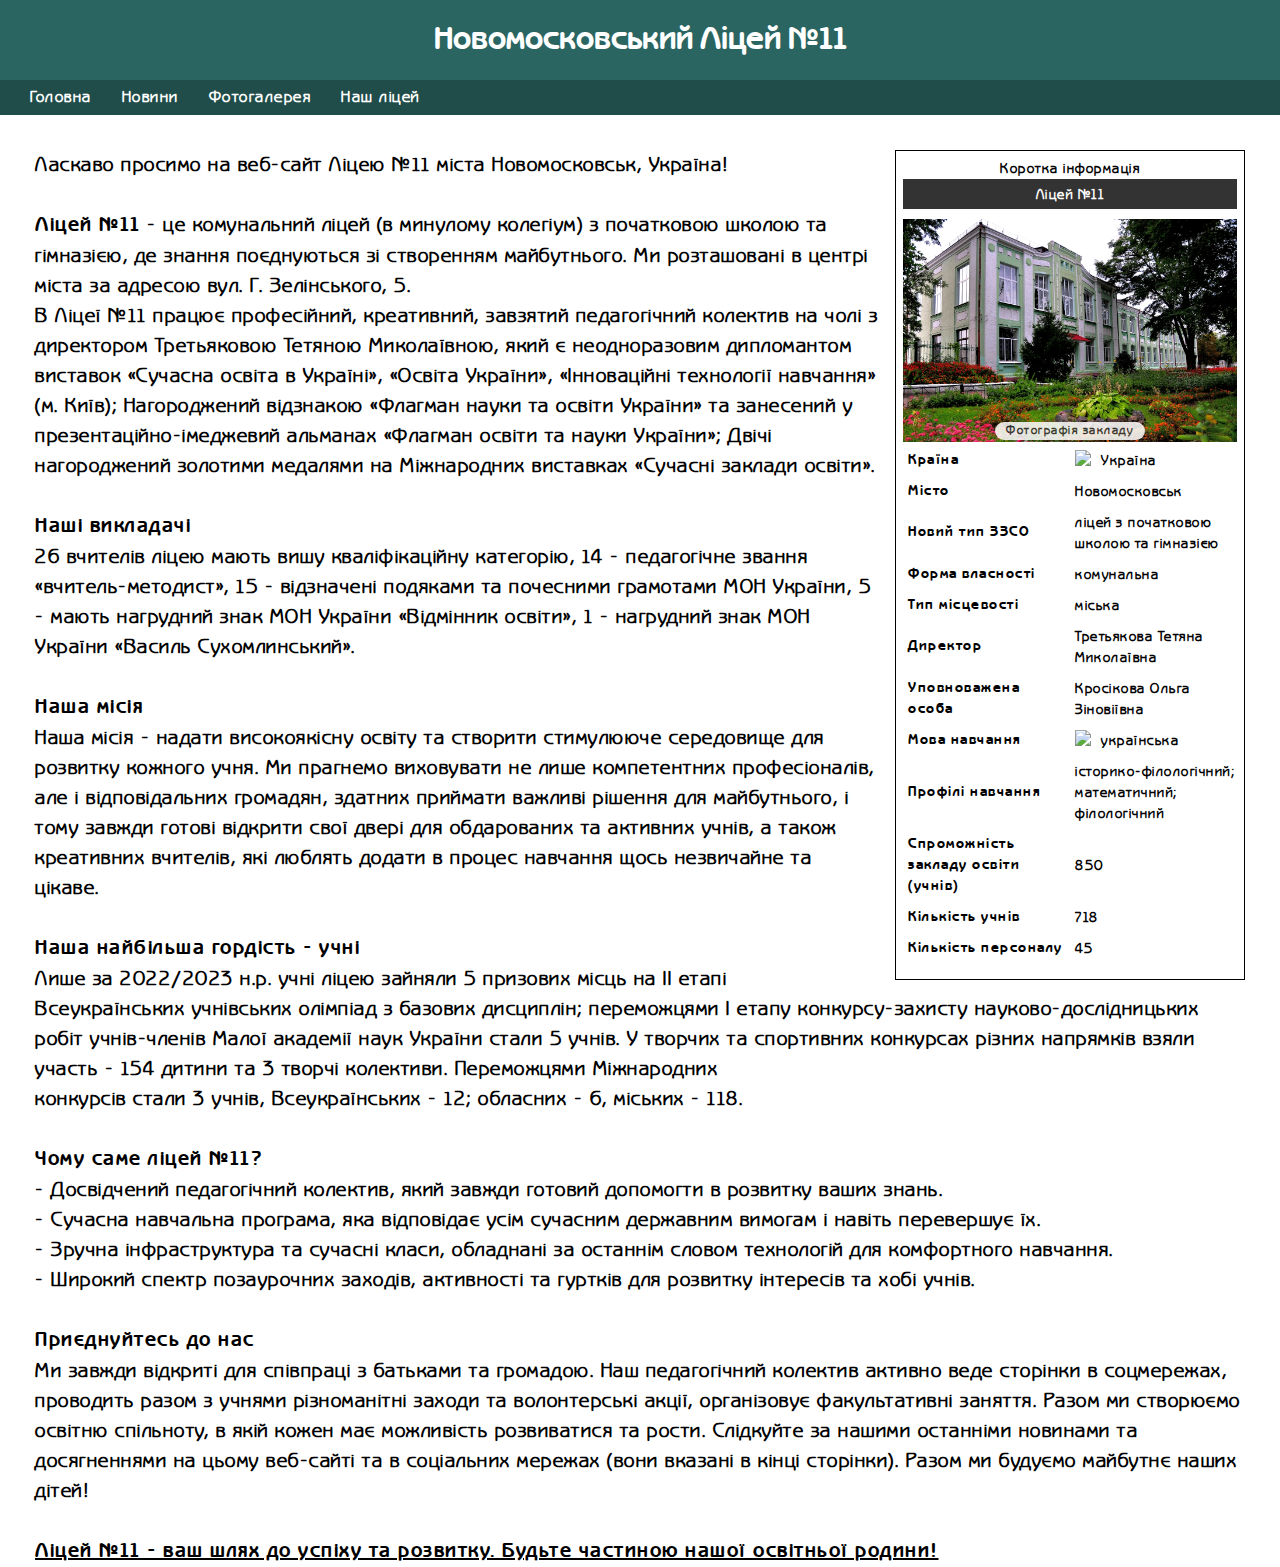
==== index.html @ b421e07e "Update 24.09.2023" ====
<!DOCTYPE html>
<html lang="ua">
<head>
    <meta charset="UTF-8">
    <meta name="viewport" content="width=device-width, initial-scale=1.0">
    <title>Ліцей №11</title>
    <link rel="stylesheet" href="style.css">
</head>
<body>
    <!-- Descriptions of all classes and objects are in the CSS -->



    <!-- Menu -->
    <div class="menu">
        <h1>Новомосковський Ліцей №11</h1>
    </div>
    <div class="navigation">
        <a class="activelink" href="404.html">Головна</a>
        <a class="" href="404.html">Новини</a>
        <a class="" href="404.html">Фотогалерея</a>
        <a class="" href="404.html">Наш ліцей</a>
    </div>

    <section class="about">
        <table class="about_short">
            <tbody>
                <tr><td>Коротка інформація</td></tr>
                <tr><th>Ліцей №11</th></tr>
                <tr>
                    <td class="about_short_withimage">
                        <img src="images/main_lyceum_photo.jpg" class="about_text_short_withimage_image">
                        <span class="about_text_short_withimage_description">Фотографія закладу</span>
                    </td>
                </tr>
                <tr class="about_short_2obj">
                    <td class="text_bold">Країна</td>
                    <td><img src="https://upload.wikimedia.org/wikipedia/commons/4/49/Flag_of_Ukraine.svg">Україна</td>
                </tr>
                <tr class="about_short_2obj">
                    <td class="text_bold">Місто</td>
                    <td>Новомосковськ</td>
                </tr>
                <tr class="about_short_2obj">
                    <td class="text_bold">Новий тип ЗЗСО</td>
                    <td>ліцей з початковою школою та гімназією</td>
                </tr>
                <tr class="about_short_2obj">
                    <td class="text_bold">Форма власності</td>
                    <td>комунальна</td>
                </tr>
                <tr class="about_short_2obj">
                    <td class="text_bold">Тип місцевості</td>
                    <td>міська</td>
                </tr>
                <tr class="about_short_2obj">
                    <td class="text_bold">Директор</td>
                    <td>Третьякова Тетяна Миколаївна</td>
                </tr>
                <tr class="about_short_2obj">
                    <td class="text_bold">Уповноважена <br> особа</td>
                    <td>Кросікова Ольга Зіновіївна</td>
                </tr>
                <tr class="about_short_2obj">
                    <td class="text_bold">Мова навчання</td>
                    <td><img src="https://upload.wikimedia.org/wikipedia/commons/4/49/Flag_of_Ukraine.svg">українська</td>
                </tr>
                <tr class="about_short_2obj">
                    <td class="text_bold">Профілі навчання</td>
                    <td>історико-філологічний; математичний; філологічний</td>
                </tr>
                <tr class="about_short_2obj">
                    <td class="text_bold">Спроможність закладу освіти (учнів)</td>
                    <td>850</td>
                </tr>
                <tr class="about_short_2obj">
                    <td class="text_bold">Кількість учнів</td>
                    <td>718</td>
                </tr>
                <tr class="about_short_2obj">
                    <td class="text_bold">Кількість персоналу</td>
                    <td>45</td>
                </tr>
            </tbody>
        </table>
        <p class="about_text">
            Ласкаво просимо на веб-сайт Ліцею №11 міста Новомосковськ, Україна! <br> <br>

            <span class="text_bold">Ліцей №11</span> - це комунальний ліцей (в минулому колегіум) з початковою школою та гімназією, де знання поєднуються зі створенням майбутнього. Ми розташовані в центрі міста за адресою вул. Г. Зелінського, 5. <span class="about_text_underlined"> <br>
            В Ліцеї №11 працює професійний, креативний, завзятий педагогічний колектив на чолі з директором Третьяковою Тетяною Миколаївною, який є неодноразовим дипломантом виставок «Сучасна освіта в Україні», «Освіта України», «Інноваційні технології навчання» (м. Київ); Нагороджений відзнакою «Флагман науки та освіти України» та занесений у презентаційно-імеджевий альманах «Флагман освіти та науки України»; Двічі нагороджений золотими медалями на Міжнародних виставках «Сучасні заклади освіти». <br> <br>
            
            <span class="text_bold">Наші викладачі</span> <br>
            26 вчителів ліцею мають вишу кваліфікаційну категорію, 14 - педагогічне звання «вчитель-методист», 15 - відзначені подяками та почесними грамотами МОН України, 5 - мають нагрудний знак МОН України «Відмінник освіти», 1 - нагрудний знак МОН України «Василь Сухомлинський». <br> <br>

            <span class="text_bold">Наша місія</span> <br>
            Наша місія - надати високоякісну освіту та створити стимулююче середовище для розвитку кожного учня.</span> Ми прагнемо виховувати не лише компетентних професіоналів, але і відповідальних громадян, здатних приймати важливі рішення для майбутнього, і тому завжди готові відкрити свої двері для обдарованих та активних учнів, а також креативних вчителів, які люблять додати в процес навчання щось незвичайне та цікаве. <br> <br>

            <span class="text_bold">Наша найбільша гордість - учні</span> <br>
            Лише за 2022/2023 н.р. учні ліцею зайняли 5 призових місць на II етапі Всеукраїнських учнівських олімпіад з базових дисциплін; переможцями І етапу конкурсу-захисту науково-дослідницьких робіт учнів-членів Малої академії наук України стали 5 учнів. У творчих та спортивних конкурсах різних напрямків взяли участь - 154 дитини та 3 творчі колективи. Переможцями Міжнародних <br> конкурсів стали 3 учнів, Всеукраїнських - 12; обласних - 6, міських - 118. <br> <br>

            <span class="text_bold">Чому саме ліцей №11?</span> <br>
            - Досвідчений педагогічний колектив, який завжди готовий допомогти в розвитку ваших знань. <br>
            - Сучасна навчальна програма, яка відповідає усім сучасним державним вимогам і навіть перевершує їх.  <br>
            - Зручна інфраструктура та сучасні класи, обладнані за останнім словом технологій для комфортного навчання. <br>
            - Широкий спектр позаурочних заходів, активності та гуртків для розвитку інтересів та хобі учнів. <br> <br>

            <span class="text_bold">Приєднуйтесь до нас</span> <br>
            Ми завжди відкриті для співпраці з батьками та громадою. Наш педагогічний колектив активно веде сторінки в соцмережах, проводить разом з учнями різноманітні заходи та волонтерські акції, організовує факультативні заняття. Разом ми створюємо освітню спільноту, в якій кожен має можливість розвиватися та рости. Слідкуйте за нашими останніми новинами та досягненнями на цьому веб-сайті та в соціальних мережах (вони вказані в кінці сторінки). Разом ми будуємо майбутнє наших дітей! <br> <br>

            <span class="text_bold text_underlined">Ліцей №11 - ваш шлях до успіху та розвитку. Будьте частиною нашої освітньої родини!</span>
        </p>
    </section>
</body>
<script src="script.js"></script>
</html>
---- style.css ----
/* CSS RESET */
*{
    margin: 0;
    padding: 0;
}
body {
    min-height: 100vh;
    scroll-behavior: smooth;
    text-rendering: optimizeSpeed;
    line-height: 1.5;
}
img {
    max-width: 100%;
    display: block;
}
input,
button,
textarea,
select {
  font: inherit;
}
a{
    text-decoration: none;
}
a:hover{
    text-decoration: underline;
    cursor: pointer;
}



/* FONTS */
@font-face {
    font-family: 'header';
    src: url(fonts/BenguiatGothicC_Bold.ttf)
}/*the font for headers*/
@font-face {
    font-family: 'regular';
    src: url(fonts/BenguiatGothicC.ttf);
}/*the font for other components*/



/* MENU */
.menu{
    width: 100%;
    height: 80px;
    background: #2a6561;
    display: flex;
    justify-content: center;
    align-items: center;
}/*main menu block*/
h1{
    color: #fff;
    font-family: 'header';
    font-size: 32px;
}/*main page title*/
.navigation{
    width: calc(100% - 30px);
    height: 35px;
    background: #204d4a;
    display: flex;
    padding-left: 30px;
    align-items: center;
    gap: 30px;
}/*container with links to all pages*/
.navigation a{
    color: #fff;
    font-family: 'regular';
    font-weight: 600;
    letter-spacing: 1.5px;
}/*link to some page*/
.activelink{
    color: silver;
}/*link to the page that is currently open*/



/* THE SECTION WITH BASIC INFO ABOUT LYCEUM */
.about{
    height: 1000px;
    padding: 35px;
}
.about_text{
    width: 100%;
    height: 100%;
    font-family: 'regular';
    font-weight: bold;
    letter-spacing: 1.5px;
    font-size: 20px;
}
.text_bold{
    font-family: 'header';
    font-weight: 900;
}
.text_underlined{
    text-decoration: underline;
}



.about_short{
    width: 350px;
    height: 830px;
    border: 1px solid;
    padding: 5px;
    font-family: 'regular';
    font-weight: bold;
    letter-spacing: 1.5px;
    font-size: 14px;
    float: right;
    margin-left: 15px;
}
.about_short thead{
    display: block;
}
.about_short tr{
    width: 100%;
    display: flex;
    justify-content: center;
    align-items: center;
}
.about_short th{
    width: 100%;
    height: 30px;
    background: #333333;
    color: #fff;
    margin-bottom: 10px;
    display: flex;
    justify-content: center;
    align-items: center;
}
.about_short span{
    width: 45%;
    display: flex;
    justify-content: center;
    align-items: center;
}
.about_text_short_withimage img{
    position: relative;
    z-index: 0;
}
.about_text_short_withimage_description{
    font-size: 12px;
    color: #333333;
    background-color: #fff;
    opacity: 0.85;
    border-radius: 10px;
    position: relative;
    z-index: 1;
    margin: auto;
    margin-top: -20px;
}
.about_short_2obj{
    margin-top: 10px;
}
.about_short_2obj td{
    width: 50%;
    /* height: 25px; */
    display: flex;
    gap: 10px;
    padding-left: 5px;
}
.about_short_2obj img{
    height: 18px;
}
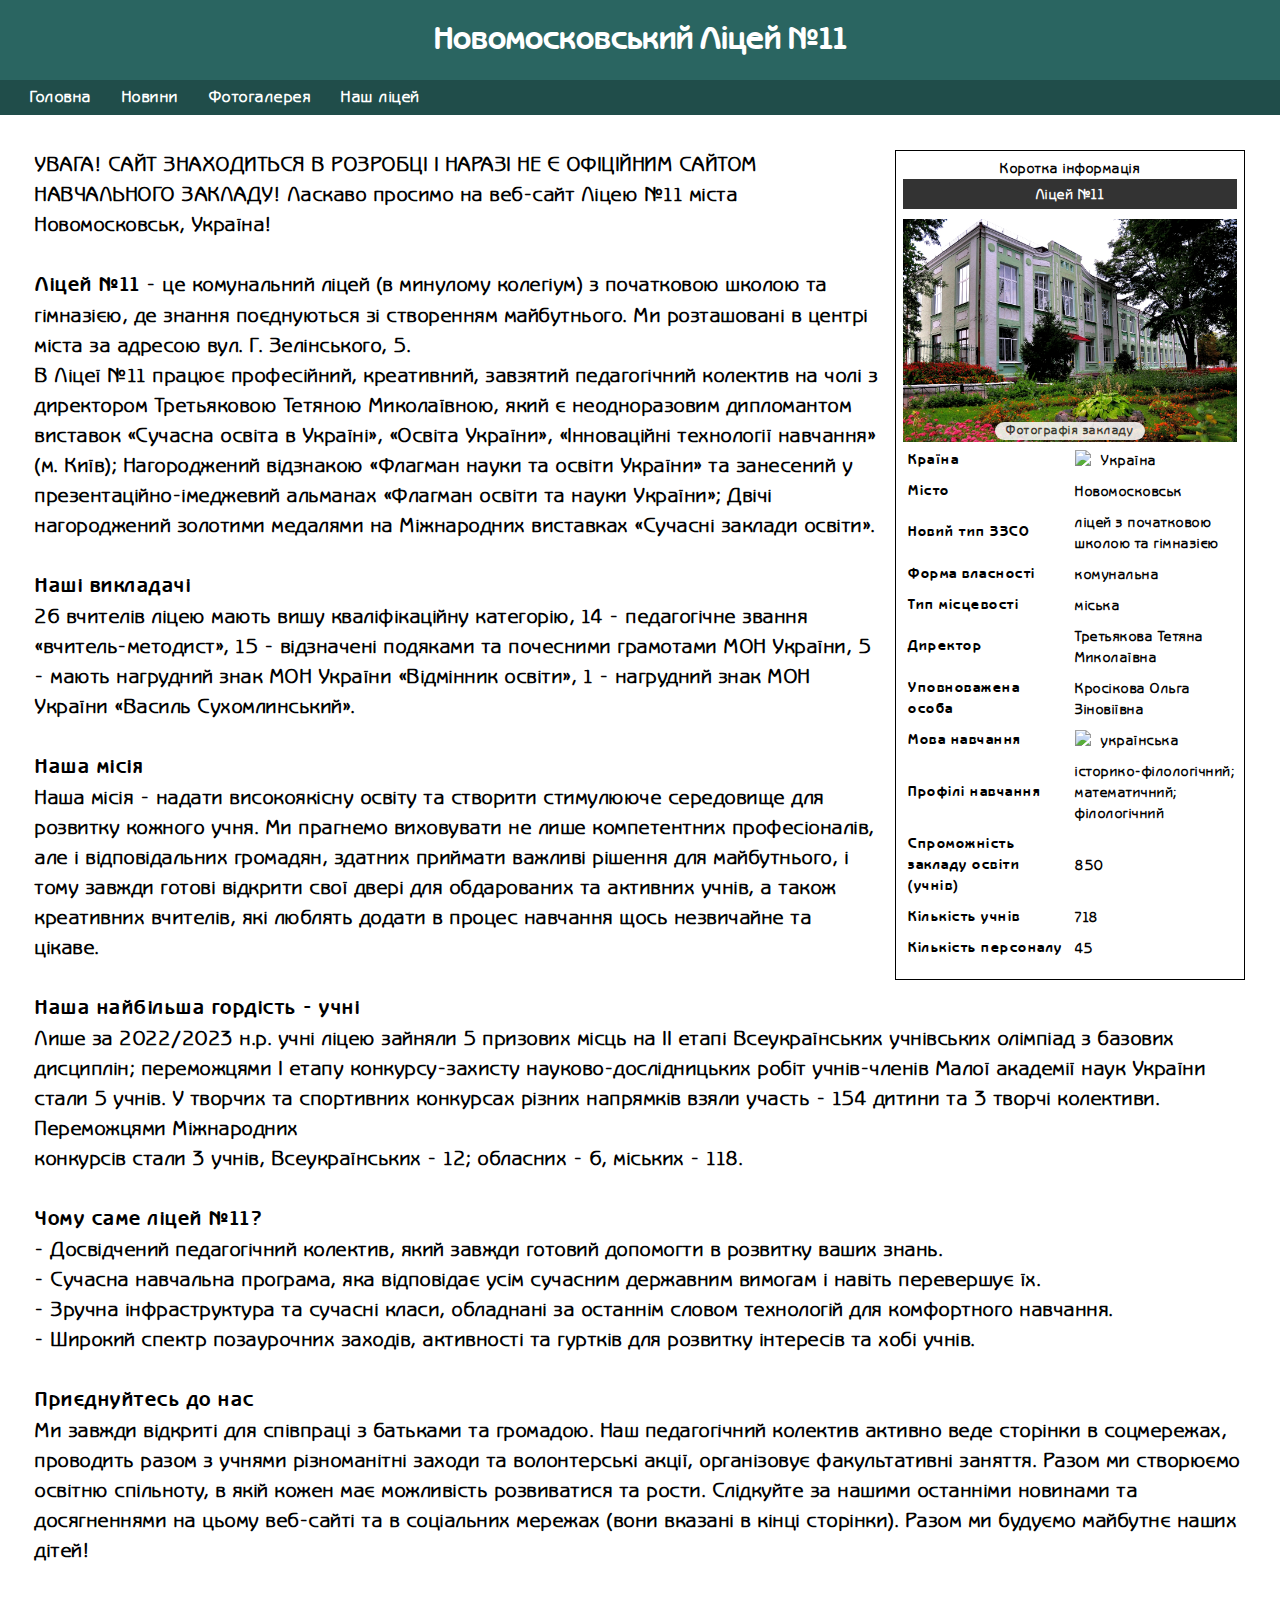
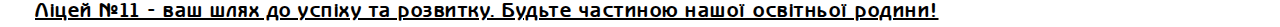
==== commit c26e2737: "Update index.html" ====
--- a/index.html
+++ b/index.html
@@ -84,6 +84,8 @@
             </tbody>
         </table>
         <p class="about_text">
+            УВАГА! САЙТ ЗНАХОДИТЬСЯ В РОЗРОБЦІ І НАРАЗІ НЕ Є ОФІЦІЙНИМ САЙТОМ НАВЧАЛЬНОГО ЗАКЛАДУ!
+
             Ласкаво просимо на веб-сайт Ліцею №11 міста Новомосковськ, Україна! <br> <br>
 
             <span class="text_bold">Ліцей №11</span> - це комунальний ліцей (в минулому колегіум) з початковою школою та гімназією, де знання поєднуються зі створенням майбутнього. Ми розташовані в центрі міста за адресою вул. Г. Зелінського, 5. <span class="about_text_underlined"> <br>
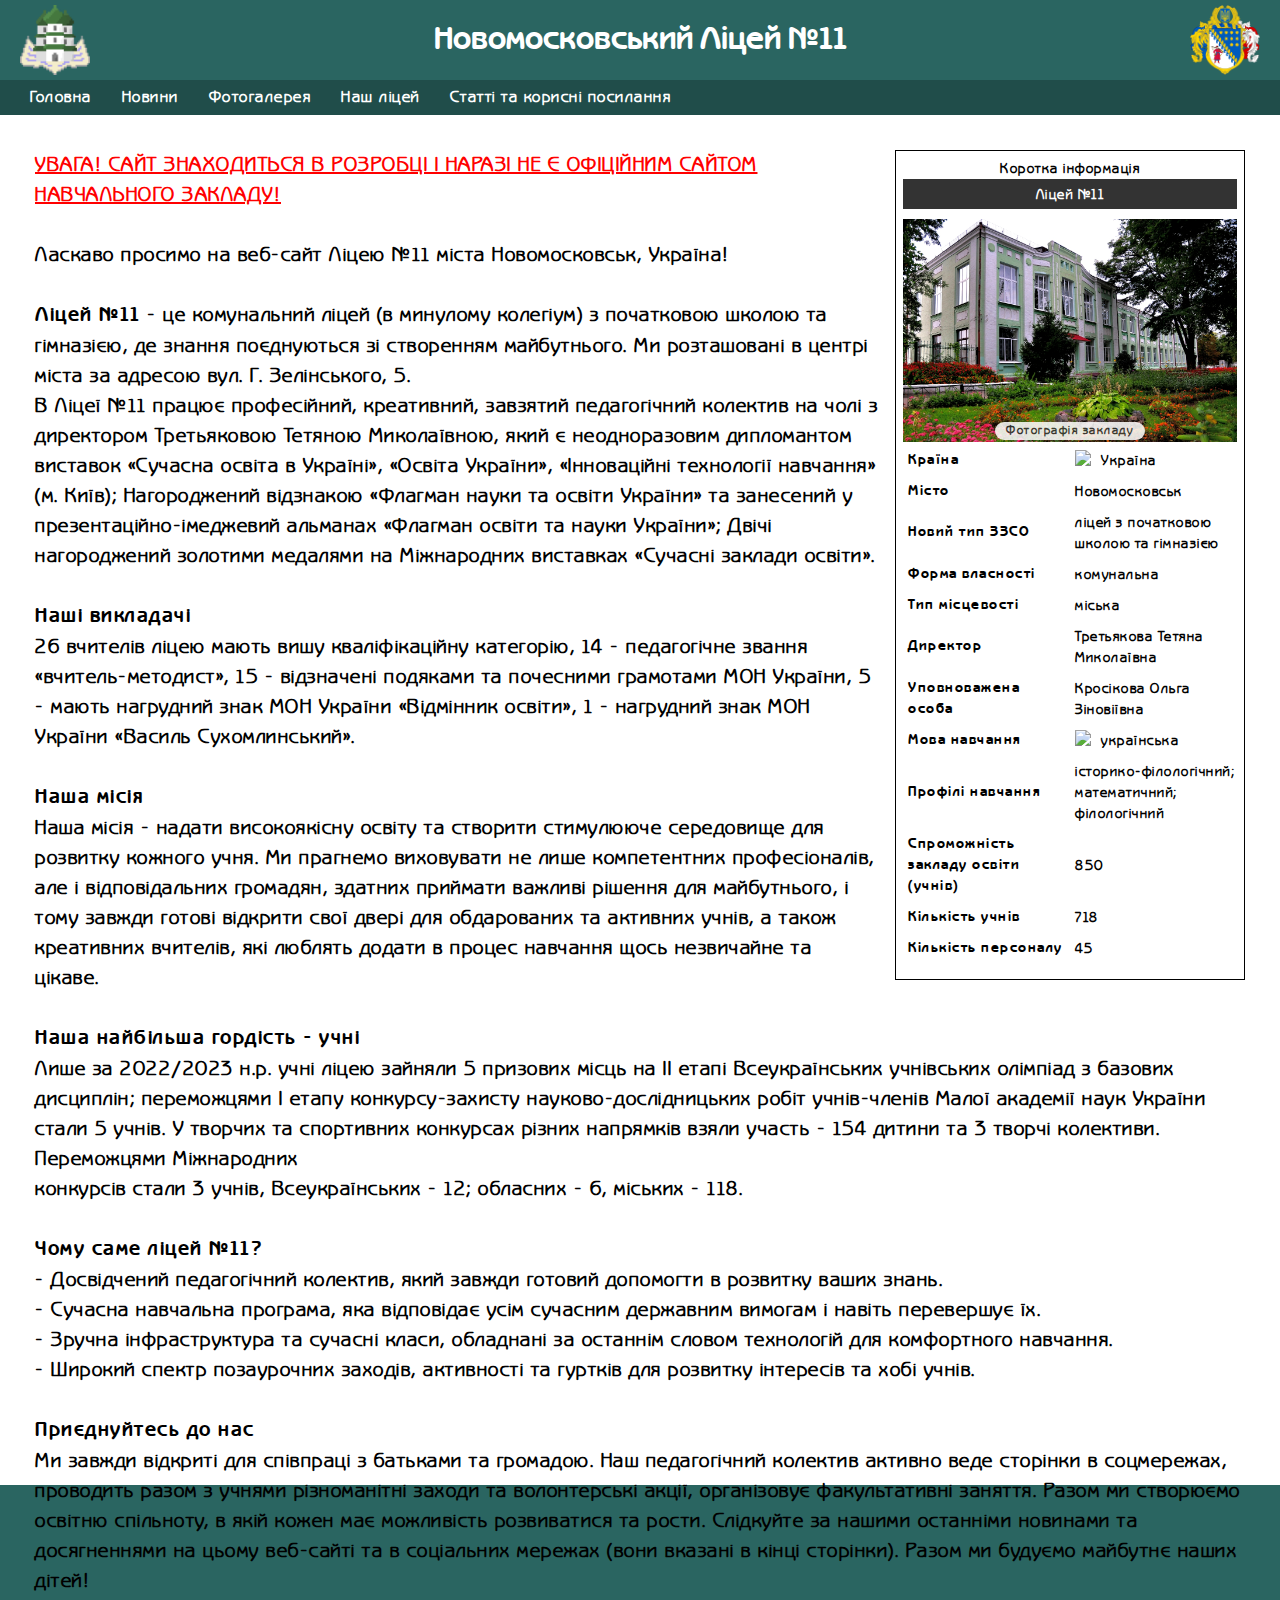
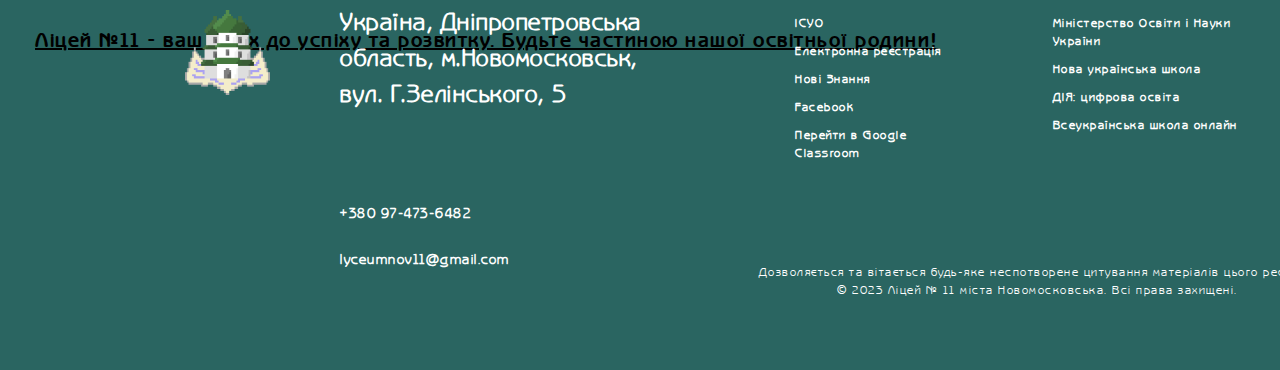
==== commit ecc49896: "Update 24.09.2023" ====
--- a/index.html
+++ b/index.html
@@ -13,13 +13,16 @@
 
     <!-- Menu -->
     <div class="menu">
+        <img src="images/coatofarms_school.png" class="coatofarms_school">
         <h1>Новомосковський Ліцей №11</h1>
+        <img src="images/coatofarms_region.png" class="coatofarms_region">
     </div>
     <div class="navigation">
         <a class="activelink" href="404.html">Головна</a>
         <a class="" href="404.html">Новини</a>
         <a class="" href="404.html">Фотогалерея</a>
         <a class="" href="404.html">Наш ліцей</a>
+        <a class="" href="404.html">Статті та корисні посилання</a>
     </div>
 
     <section class="about">
@@ -84,7 +87,7 @@
             </tbody>
         </table>
         <p class="about_text">
-            УВАГА! САЙТ ЗНАХОДИТЬСЯ В РОЗРОБЦІ І НАРАЗІ НЕ Є ОФІЦІЙНИМ САЙТОМ НАВЧАЛЬНОГО ЗАКЛАДУ!
+            <span style="font-weight: 700; text-decoration: underline; color: red;">УВАГА! САЙТ ЗНАХОДИТЬСЯ В РОЗРОБЦІ І НАРАЗІ НЕ Є ОФІЦІЙНИМ САЙТОМ НАВЧАЛЬНОГО ЗАКЛАДУ!</span> <br> <br>
 
             Ласкаво просимо на веб-сайт Ліцею №11 міста Новомосковськ, Україна! <br> <br>
 
@@ -112,6 +115,34 @@
             <span class="text_bold text_underlined">Ліцей №11 - ваш шлях до успіху та розвитку. Будьте частиною нашої освітньої родини!</span>
         </p>
     </section>
+
+    <div class="footer">
+        <img src="images/coatofarms_school.png" class="footer_logo">
+        <div class="footer_center">
+            <p class="footer_center_adress">Україна, Дніпропетровська область, м.Новомосковськ, вул. Г.Зелінського, 5</p>
+            <p class="footer_center_number">+380 97-473-6482</p>
+            <p class="footer_center_email">lyceumnov11@gmail.com</p>
+        </div>
+        <div class="footer_right">
+            <ul class="footer_right_linksbox">
+                <li><a href="404.html" class="footer_right_linksbox_link">ІСУО</a></li>
+                <li><a href="404.html" class="footer_right_linksbox_link">Електронна реєстрація</a></li>
+                <li><a href="404.html" class="footer_right_linksbox_link">Нові Знання</a></li>
+                <li><a href="https://www.facebook.com/groups/465868727730921/" class="footer_right_linksbox_link">Facebook</a></li>
+                <li><a href="https://classroom.google.com/" class="footer_right_linksbox_link">Перейти в Google Classroom</a></li>
+            </ul>
+            <ul class="footer_right_linksbox">
+                <li><a href="https://mon.gov.ua/ua" class="footer_right_linksbox_link">Міністерство Освіти і Науки України</a></li>
+                <li><a href="https://nus.org.ua/" class="footer_right_linksbox_link">Нова українська школа</a></li>
+                <li><a href="https://osvita.diia.gov.ua/" class="footer_right_linksbox_link">ДІЯ: цифрова освіта</a></li>
+                <li><a href="https://lms.e-school.net.ua/" class="footer_right_linksbox_link">Всеукраїнська школа онлайн</a></li>
+            </ul>
+            <p class="footer_right_rights">
+                Дозволяється та вітається будь-яке неспотворене цитування матеріалів цього ресурсу. <br>
+                © 2023 Ліцей № 11 міста Новомосковська. Всі права захищені.
+            </p>
+        </div>
+    </div>
 </body>
 <script src="script.js"></script>
 </html>--- a/style.css
+++ b/style.css
@@ -73,14 +73,27 @@
 .activelink{
     color: silver;
 }/*link to the page that is currently open*/
+.coatofarms_school, .coatofarms_region{
+    width: 70px;
+    height: 70px;
+    position: absolute;
+}
+.coatofarms_school{
+    left: 20px;
+    top: 5px;
+}/*the picture with coat of arms of the school*/
+.coatofarms_region{
+    right: 20px;
+    top: 5px;
+}/*the picture with coat of arms of the region*/
 
 
 
 /* THE SECTION WITH BASIC INFO ABOUT LYCEUM */
 .about{
-    height: 1000px;
+    height: 1300px;
     padding: 35px;
-}
+}/*container*/
 .about_text{
     width: 100%;
     height: 100%;
@@ -88,17 +101,14 @@
     font-weight: bold;
     letter-spacing: 1.5px;
     font-size: 20px;
-}
+}/*paragraph with all main info*/
 .text_bold{
     font-family: 'header';
     font-weight: 900;
-}
+}/*the class that makes text bold*/
 .text_underlined{
     text-decoration: underline;
-}
-
-
-
+}/*the class that makes text underlined*/
 .about_short{
     width: 350px;
     height: 830px;
@@ -110,7 +120,7 @@
     font-size: 14px;
     float: right;
     margin-left: 15px;
-}
+}/*wiki look-like table with basic info*/
 .about_short thead{
     display: block;
 }
@@ -153,14 +163,85 @@
 }
 .about_short_2obj{
     margin-top: 10px;
-}
+}/*template class of type "property-value"*/
 .about_short_2obj td{
     width: 50%;
-    /* height: 25px; */
     display: flex;
     gap: 10px;
     padding-left: 5px;
 }
 .about_short_2obj img{
     height: 18px;
+}
+
+
+
+/* FOOTER */
+.footer{
+    width: 100%;
+    height: 485px;
+    background: #2a6561;
+    display: flex;
+    color: #fff;
+    font-family: 'regular';
+    font-weight: bold;
+    letter-spacing: 1.5px;
+}/*container in the bottom of the page*/
+.footer_logo{
+    width: 85px;
+    height: 85px;
+    margin-top: 125px;
+    margin-left: 185px;
+}/*the picture with coat of arms of the school*/
+.footer_center{
+    width: 310px;
+    height: calc(100% -120px);
+    margin-left: 70px;
+    margin-top: 120px;
+}
+.footer_center_adress{
+    width: 310px;
+    font-size: 24px;
+}
+.footer_center_number{
+    font-size: 14px;
+    margin-top: 90px;
+}
+.footer_center_email{
+    font-size: 14px;
+    margin-top: 25px;
+}
+.footer_right{
+    width: 485px;
+    height: calc(100% - 200px);
+    margin-top: 130px;
+    margin-left: 145px;
+    display: flex;
+    gap: 80px;
+    position: relative;
+}
+.footer_right_linksbox{
+    list-style: none;
+    font-family: 'regular';
+    font-weight: bold;
+    letter-spacing: 1.5px;
+    font-size: 12px;
+}
+.footer_right_linksbox li{
+    margin-bottom: 10px;
+}
+.footer_right_linksbox_link{
+    color: #fff;
+    margin-top: 10px;
+}
+.footer_right_rights{
+    width: 120%;
+    position: absolute;
+    left: -10%;
+    bottom: 0;
+    font-size: 12px;
+}
+.footer_right_rights{
+    font-weight: normal;
+    text-align: center;
 }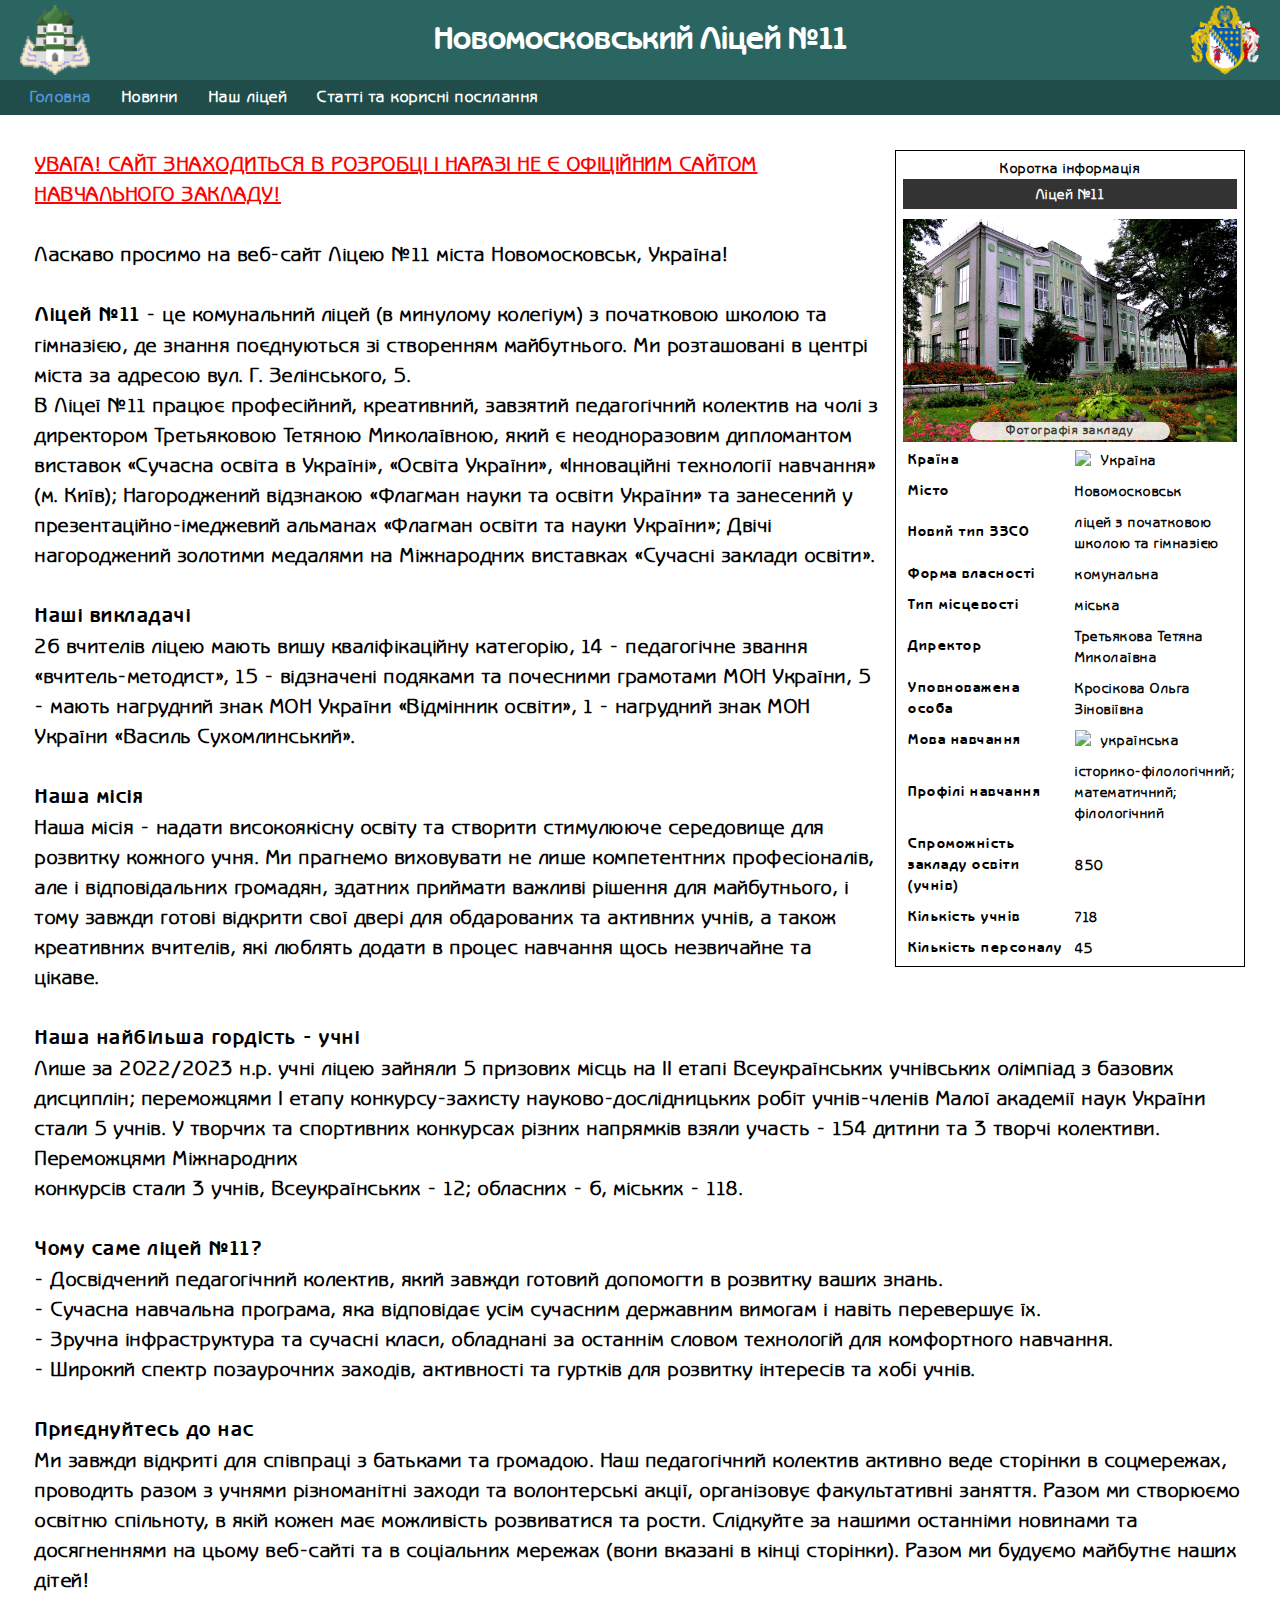
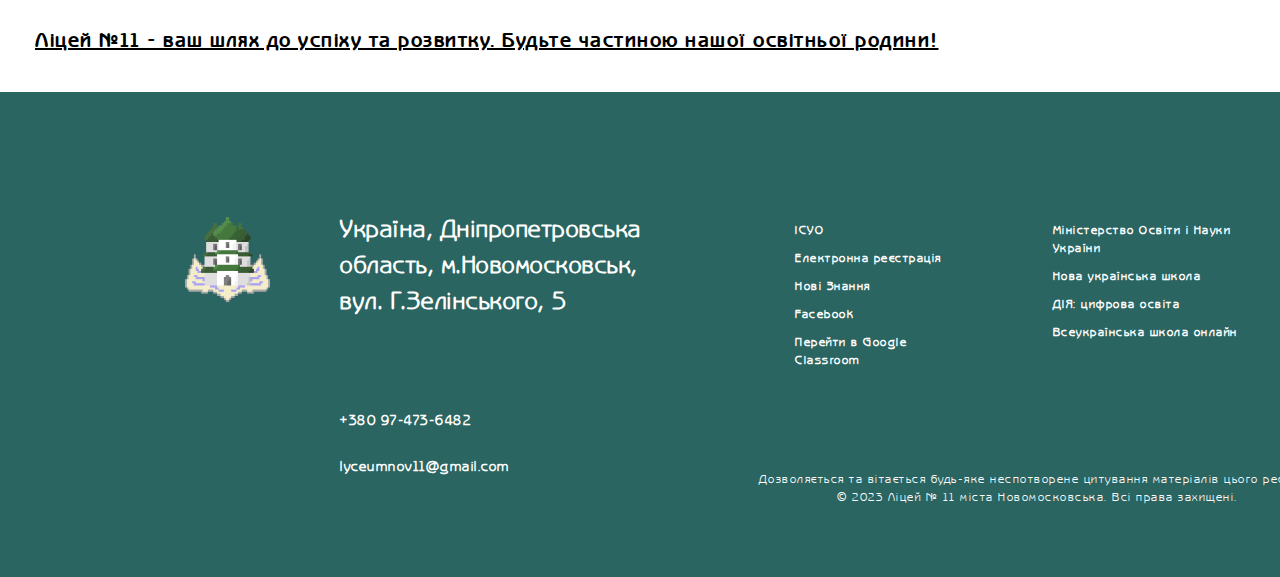
==== commit be9e97c2: "Merge pull request #6 from MaxWheelerCoding/edit" ====
--- a/index.html
+++ b/index.html
@@ -5,10 +5,12 @@
     <meta name="viewport" content="width=device-width, initial-scale=1.0">
     <title>Ліцей №11</title>
     <link rel="stylesheet" href="style.css">
+    <link rel="icon" href="images/coatofarms_school.png">
 </head>
 <body>
+    
     <!-- Descriptions of all classes and objects are in the CSS -->
-
+    
 
 
     <!-- Menu -->
@@ -17,12 +19,12 @@
         <h1>Новомосковський Ліцей №11</h1>
         <img src="images/coatofarms_region.png" class="coatofarms_region">
     </div>
+    
     <div class="navigation">
-        <a class="activelink" href="404.html">Головна</a>
-        <a class="" href="404.html">Новини</a>
-        <a class="" href="404.html">Фотогалерея</a>
-        <a class="" href="404.html">Наш ліцей</a>
-        <a class="" href="404.html">Статті та корисні посилання</a>
+        <a class="navigation_link activelink" href="index.html">Головна</a>
+        <a class="navigation_link" href="404.html">Новини</a>
+        <a class="navigation_link" href="our_lyceum.html">Наш ліцей</a>
+        <a class="navigation_link" href="404.html">Статті та корисні посилання</a>
     </div>
 
     <section class="about">
--- a/style.css
+++ b/style.css
@@ -8,6 +8,7 @@
     scroll-behavior: smooth;
     text-rendering: optimizeSpeed;
     line-height: 1.5;
+    overflow-x: hidden;
 }
 img {
     max-width: 100%;
@@ -49,6 +50,7 @@
     display: flex;
     justify-content: center;
     align-items: center;
+    user-select: none;
 }/*main menu block*/
 h1{
     color: #fff;
@@ -63,15 +65,16 @@
     padding-left: 30px;
     align-items: center;
     gap: 30px;
+    user-select: none;
 }/*container with links to all pages*/
-.navigation a{
+.navigation_link{
     color: #fff;
     font-family: 'regular';
     font-weight: 600;
     letter-spacing: 1.5px;
 }/*link to some page*/
 .activelink{
-    color: silver;
+    color: rgb(85, 151, 218);
 }/*link to the page that is currently open*/
 .coatofarms_school, .coatofarms_region{
     width: 70px;
@@ -91,16 +94,16 @@
 
 /* THE SECTION WITH BASIC INFO ABOUT LYCEUM */
 .about{
-    height: 1300px;
+    /* height: 1300px; */
     padding: 35px;
+    font-family: 'regular';
+    font-weight: bold;
+    letter-spacing: 1.5px;
+    font-size: 20px;
 }/*container*/
 .about_text{
     width: 100%;
     height: 100%;
-    font-family: 'regular';
-    font-weight: bold;
-    letter-spacing: 1.5px;
-    font-size: 20px;
 }/*paragraph with all main info*/
 .text_bold{
     font-family: 'header';
@@ -109,9 +112,14 @@
 .text_underlined{
     text-decoration: underline;
 }/*the class that makes text underlined*/
+.text_header{
+    font-family: 'header';
+    font-weight: 900;
+    font-size: 24px;
+    text-decoration: underline;
+}/*the class that makes text bigger, bold and underlined*/
 .about_short{
     width: 350px;
-    height: 830px;
     border: 1px solid;
     padding: 5px;
     font-family: 'regular';
@@ -120,6 +128,7 @@
     font-size: 14px;
     float: right;
     margin-left: 15px;
+    user-select: none;
 }/*wiki look-like table with basic info*/
 .about_short thead{
     display: block;
@@ -141,7 +150,7 @@
     align-items: center;
 }
 .about_short span{
-    width: 45%;
+    /* width: 45%; */
     display: flex;
     justify-content: center;
     align-items: center;
@@ -151,6 +160,7 @@
     z-index: 0;
 }
 .about_text_short_withimage_description{
+    width: 60%;
     font-size: 12px;
     color: #333333;
     background-color: #fff;
@@ -192,6 +202,7 @@
     height: 85px;
     margin-top: 125px;
     margin-left: 185px;
+    user-select: none;
 }/*the picture with coat of arms of the school*/
 .footer_center{
     width: 310px;
